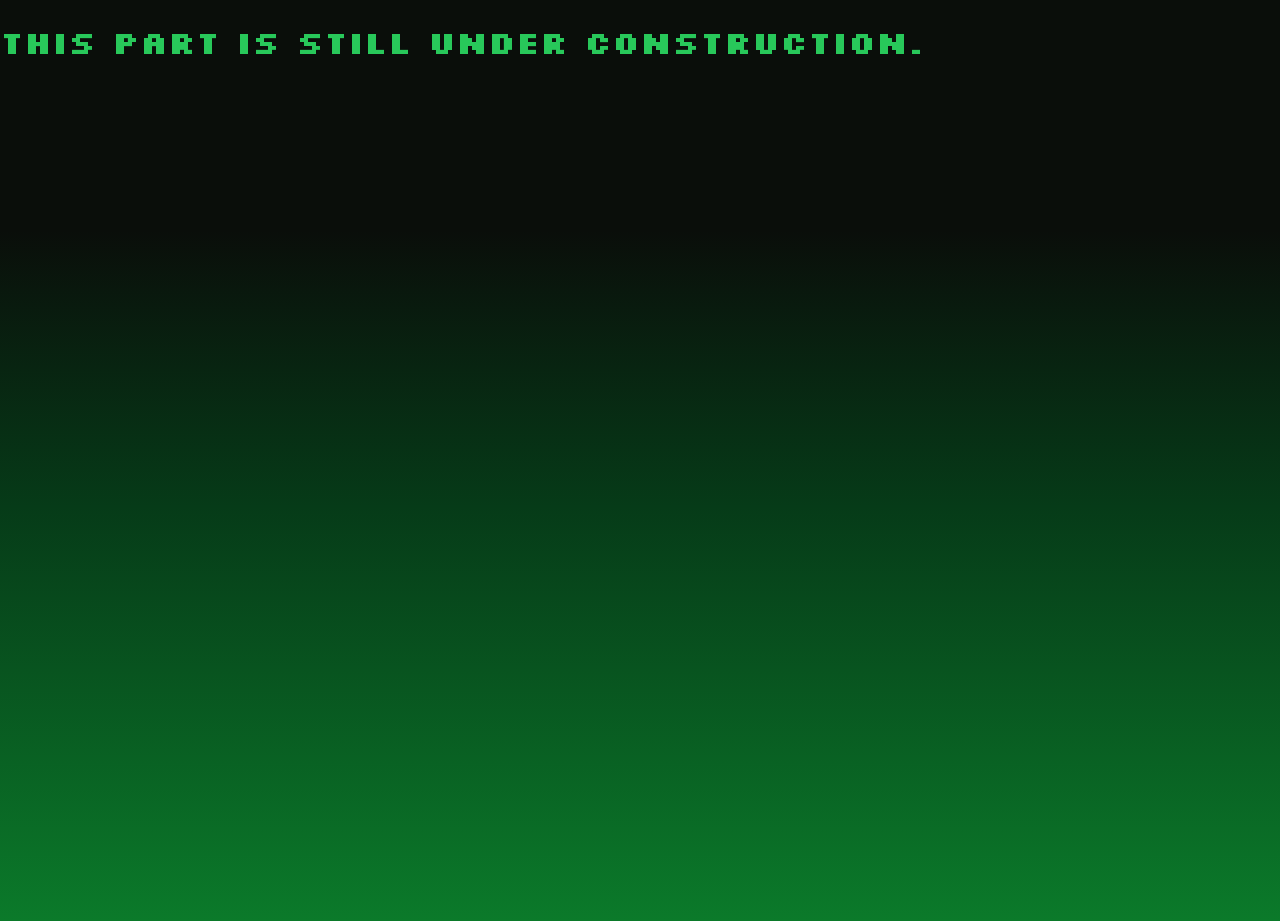
==== blog.html @ 16df89c4 "first version of website" ====
<!DOCTYPE html>
<html lang="en">
<head>
	<link rel="stylesheet" href="https://fonts.googleapis.com/css2?family=Silkscreen&display=swap">
    	<title>Martin Stubna Blog</title>
	<style>	
		html {font-family: "Silkscreen", sans-serif; scroll-behavior: smooth;}
		body {margin: 0; min-height: 100vh; background: linear-gradient(to bottom, #0a0e0a 0%, #0a0e0a 25%,#063b18 55%, #0b7a2a 100%);}
		h1   {color: #28c85a;}
	</style>
</head>

<body>
<h1 class="title">
This Part is still under Construction.
</h1>

</body>


</html>
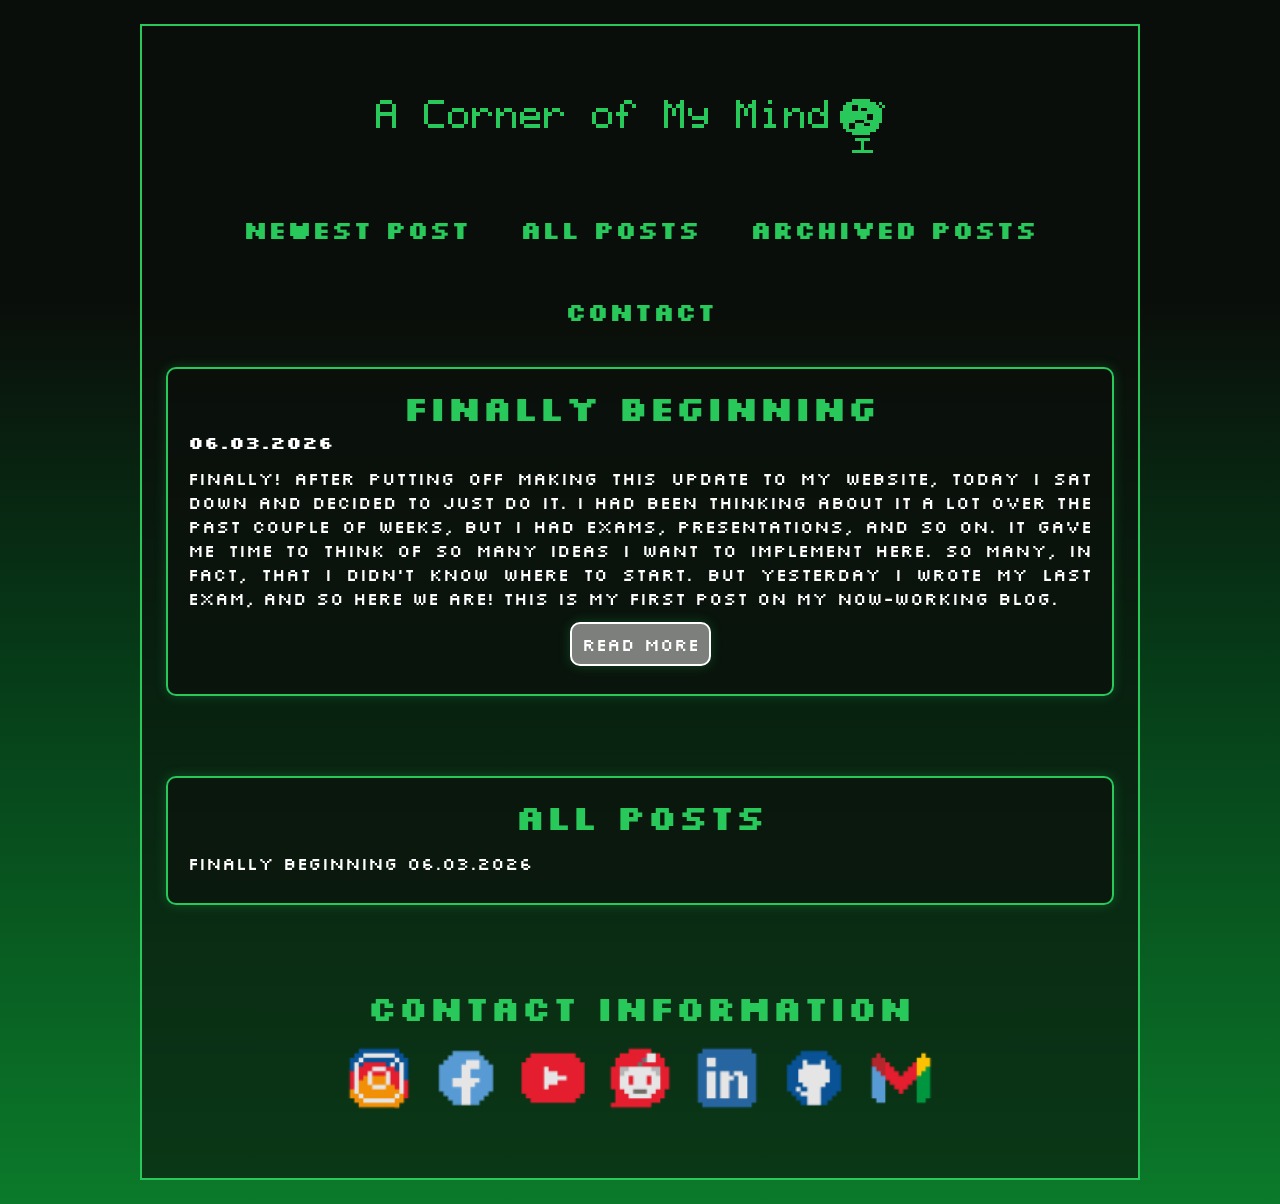
==== commit 6e98939e: "blog added and small other changes" ====
--- a/blog.html
+++ b/blog.html
@@ -2,19 +2,88 @@
 <html lang="en">
 <head>
 	<link rel="stylesheet" href="https://fonts.googleapis.com/css2?family=Silkscreen&display=swap">
-    	<title>Martin Stubna Blog</title>
-	<style>	
-		html {font-family: "Silkscreen", sans-serif; scroll-behavior: smooth;}
-		body {margin: 0; min-height: 100vh; background: linear-gradient(to bottom, #0a0e0a 0%, #0a0e0a 25%,#063b18 55%, #0b7a2a 100%);}
-		h1   {color: #28c85a;}
+    <link rel="stylesheet" href="style.css">
+	<title>Martin Stubna Blog</title>
+	<style>
+		.read-more-button{
+			display: inline-block;
+			padding: 8px 10px;
+			border: 2px solid #ffffff;
+			border-radius: 10px;
+			background: rgba(202, 198, 198, 0.6);
+			box-shadow: 0 0 12px rgba(40, 200, 90, 0.25);
+		}
 	</style>
 </head>
 
 <body>
-<h1 class="title">
-This Part is still under Construction.
-</h1>
+    <div class="container">
+		<header>
+			<div class="title">
+				<h1 class="title_header">
+					<img src="img/a-corner-of-my-mind.gif" alt="Blog of Martin Stubna" class="title_gif">				
+				</h1>
+			</div>
+		</header>
 
+		<nav>
+            <a href="#newest"><strong>Newest Post</strong></a>
+            <a href="#list"><strong>All Posts</strong></a>
+            <a href="Blogposts/Archive.html"><strong>Archived Posts</strong></a>
+            <a href="#contact"><strong>Contact</strong></a>
+        </nav>
+
+		<section id="newest">
+			<div class="link-box">
+				<article>
+					<h2>Finally Beginning <p> 06.03.2026</p></h2>
+					<p>
+						Finally! After putting off making this update to my website, today I sat down and decided to just do it.
+ 						I had been thinking about it a lot over the past couple of weeks, but I had exams, presentations, and so on.
+ 						It gave me time to think of so many ideas I want to implement here. So many, in fact, that I didn’t know where to start.
+  						But yesterday I wrote my last exam, and so here we are! This is my first post on my now-working blog.					
+					</p>
+					<p class="read-more-button"><a href="Blogposts/Fist_post.html" style="font-size: 18px;"> Read more</a></p>
+				</article>
+			</div>
+		</section>
+
+		<section id="list">
+			<div class="link-box">
+				<h2>All Posts</h2>
+				<p><a href="Blogposts/Fist_post.html" style="font-size: 18px;"> Finally Beginning 				06.03.2026</a></p>
+			</div>
+		</section>
+
+		<section id="contact">
+            <h2 class="centered">Contact Information</h2>
+            <div class="social-row">
+                <a href="https://www.instagram.com/martinstubna/" target="_blank" rel="noopener noreferrer" aria-label="Instagram">
+                    <img src="img/icons8-instagram-50.png" alt="Instagram" class="social-icon">
+                </a>
+                <a href="https://www.facebook.com/martin.stubna1/" target="_blank" rel="noopener noreferrer" aria-label="Facebook">
+                    <img src="img/icons8-facebook-50.png" alt="Facebook" class="social-icon">
+                </a>
+                <a href="https://www.youtube.com/@Martin-ib3rj" target="_blank" rel="noopener noreferrer" aria-label="Youtube">
+                    <img src="img/icons8-youtube-50.png" alt="Youtube" class="social-icon">
+                </a>
+                <a href="#" target="_blank" rel="noopener noreferrer" aria-label="Reddit">
+                    <img src="img/icons8-reddit-50.png" alt="Reddit" class="social-icon"> 
+                </a>
+                <a href="#" target="_blank" rel="noopener noreferrer" aria-label="LinkedIn">
+                    <img src="img/icons8-linkedin-50.png" alt="LinkedIn" class="social-icon">
+                </a>
+                <a href="https://github.com/Martin-SNV" target="_blank" rel="noopener noreferrer" aria-label="GitHub">
+                    <img src="img/icons8-github-50.png" alt="GitHub" class="social-icon">
+                </a>
+                <img src="img/icons8-gmail-50.png" alt="Email" id="Mail" class="social-icon">
+            </div>
+            <script>
+                document.getElementById("Mail").onclick = () =>
+                navigator.clipboard.writeText("martinstubnaofficial@gmail.com");
+            </script>
+        </section>
+	</div>
 </body>
 
 
--- a/style.css
+++ b/style.css
@@ -0,0 +1,141 @@
+html {
+    font-family: "Silkscreen", sans-serif;
+    scroll-behavior: smooth;
+}
+
+body {
+    margin: 0;
+    min-height: 100vh;
+    background: linear-gradient(to bottom, #0a0e0a 0%, #0a0e0a 25%, #063b18 55%, #0b7a2a 100%);
+}
+
+h1 {
+    color: #28c85a;
+    font-size: 45px;
+}
+
+h2 {
+    color: #28c85a;
+    font-size: 35px;
+    margin: 0 0 12px 0;
+}
+
+h3 {
+    color: #28c85a;
+    font-size: 25px;
+    margin: 24px 0 12px 0;
+}
+
+a, a:visited {
+    color: rgb(255, 255, 255);
+    text-decoration: none;
+}
+
+p {
+    color: rgb(255, 255, 255);
+    font-size: 18px;
+    text-align: justify;
+    margin: 0 0 12px 0;
+}
+
+section {
+    padding: 40px 0;
+}
+
+.centered {
+    text-align: center;
+}
+
+.container {
+    width: min(1000px, 92vw);
+    margin: 24px auto;
+    padding: 24px;
+    border: 2px solid #28c85a;
+    background: rgba(10, 14, 10, 0.6);
+    box-sizing: border-box;
+}
+
+.link-box {
+    display: block;
+    padding: 16px 20px;
+    border: 2px solid #28c85a;
+    border-radius: 10px;
+    background: rgba(10, 14, 10, 0.6);
+    box-shadow: 0 0 12px rgba(40, 200, 90, 0.25);
+    text-align: center;
+}
+
+.title {
+    display: flex;
+    flex-direction: row;
+    gap: 15px;
+    align-items: center;
+}
+
+.spacer {
+    width: 100px;
+}
+
+.title_header {
+    flex: 1;
+    min-width: 0;
+    text-align: center;
+}
+
+.title_gif {
+    max-width: 100%;
+    height: auto;
+}
+
+.title_photo {
+    max-width: 150px;
+    height: auto;
+}
+
+nav a:link,
+nav a:visited,
+nav a:hover,
+nav a:focus,
+nav a:active {
+    color: #28c85a;
+    text-decoration: none;
+}
+
+nav {
+    color: #28c85a;
+    font-size: 25px;
+    display: flex;
+    flex-direction: row;
+    flex-wrap: wrap;
+    gap: 50px;
+    justify-content: center;
+    align-items: center;
+}
+
+.photo-grid {
+    display: grid;
+    grid-template-columns: repeat(auto-fit, minmax(220px, 1fr));
+    gap: 15px;
+}
+
+.images {
+    width: 100%;
+    height: 220px;
+    object-fit: cover;
+}
+
+.social-row {
+    display: flex;
+    flex-direction: row;
+    flex-wrap: wrap;
+    gap: 15px;
+    justify-content: center;
+    align-items: center;
+}
+
+.social-icon {
+    width: 72px;
+    height: 72px;
+    object-fit: contain;
+    display: block;
+}
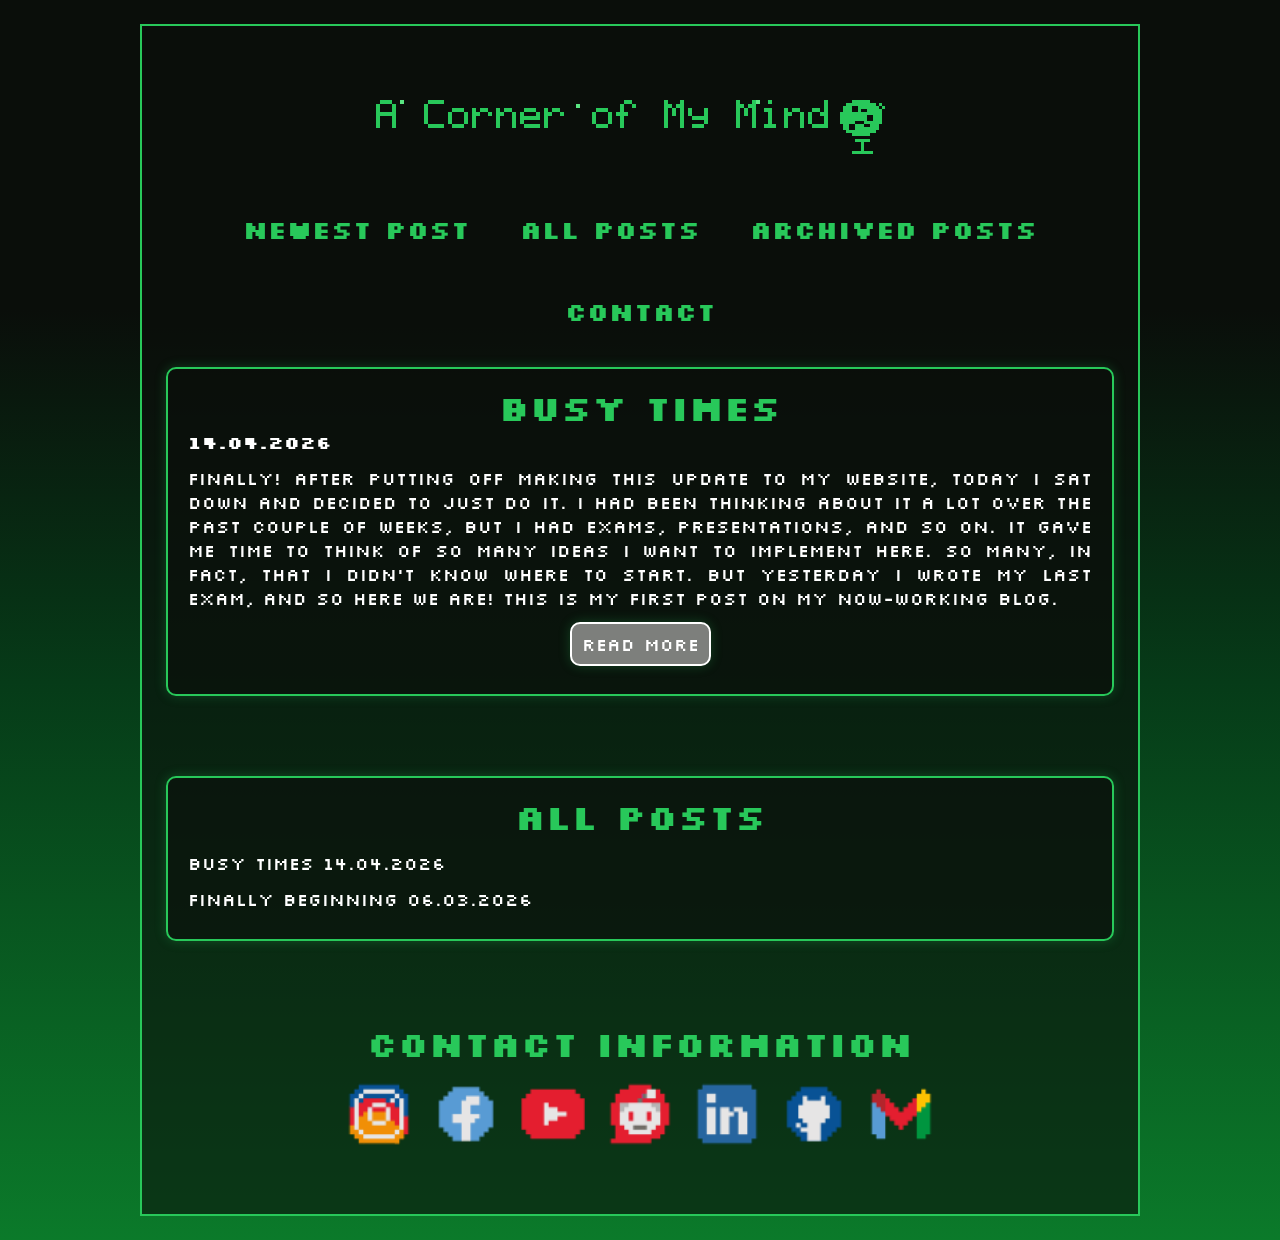
==== commit 5e37cefb: "second blog post" ====
--- a/blog.html
+++ b/blog.html
@@ -36,14 +36,14 @@
 		<section id="newest">
 			<div class="link-box">
 				<article>
-					<h2>Finally Beginning <p> 06.03.2026</p></h2>
+					<h2>Busy Times <p> 14.04.2026</p></h2>
 					<p>
 						Finally! After putting off making this update to my website, today I sat down and decided to just do it.
  						I had been thinking about it a lot over the past couple of weeks, but I had exams, presentations, and so on.
  						It gave me time to think of so many ideas I want to implement here. So many, in fact, that I didn’t know where to start.
   						But yesterday I wrote my last exam, and so here we are! This is my first post on my now-working blog.					
 					</p>
-					<p class="read-more-button"><a href="Blogposts/Fist_post.html" style="font-size: 18px;"> Read more</a></p>
+					<p class="read-more-button"><a href="Blogposts/Second_post.html" style="font-size: 18px;"> Read more</a></p>
 				</article>
 			</div>
 		</section>
@@ -51,6 +51,7 @@
 		<section id="list">
 			<div class="link-box">
 				<h2>All Posts</h2>
+				<p><a href="Blogposts/Second_post.html" style="font-size: 18px;"> Busy Times	 				14.04.2026</a></p>
 				<p><a href="Blogposts/Fist_post.html" style="font-size: 18px;"> Finally Beginning 				06.03.2026</a></p>
 			</div>
 		</section>
--- a/style.css
+++ b/style.css
@@ -1,141 +1,160 @@
-html {
-    font-family: "Silkscreen", sans-serif;
-    scroll-behavior: smooth;
-}
-
-body {
-    margin: 0;
-    min-height: 100vh;
-    background: linear-gradient(to bottom, #0a0e0a 0%, #0a0e0a 25%, #063b18 55%, #0b7a2a 100%);
-}
-
-h1 {
-    color: #28c85a;
-    font-size: 45px;
-}
-
-h2 {
-    color: #28c85a;
-    font-size: 35px;
-    margin: 0 0 12px 0;
-}
-
-h3 {
-    color: #28c85a;
-    font-size: 25px;
-    margin: 24px 0 12px 0;
-}
-
-a, a:visited {
-    color: rgb(255, 255, 255);
-    text-decoration: none;
-}
-
-p {
-    color: rgb(255, 255, 255);
-    font-size: 18px;
-    text-align: justify;
-    margin: 0 0 12px 0;
-}
-
-section {
-    padding: 40px 0;
-}
-
-.centered {
-    text-align: center;
-}
-
-.container {
-    width: min(1000px, 92vw);
-    margin: 24px auto;
-    padding: 24px;
-    border: 2px solid #28c85a;
-    background: rgba(10, 14, 10, 0.6);
-    box-sizing: border-box;
-}
-
-.link-box {
-    display: block;
-    padding: 16px 20px;
-    border: 2px solid #28c85a;
-    border-radius: 10px;
-    background: rgba(10, 14, 10, 0.6);
-    box-shadow: 0 0 12px rgba(40, 200, 90, 0.25);
-    text-align: center;
-}
-
-.title {
-    display: flex;
-    flex-direction: row;
-    gap: 15px;
-    align-items: center;
-}
-
-.spacer {
-    width: 100px;
-}
-
-.title_header {
-    flex: 1;
-    min-width: 0;
-    text-align: center;
-}
-
-.title_gif {
-    max-width: 100%;
-    height: auto;
-}
-
-.title_photo {
-    max-width: 150px;
-    height: auto;
-}
-
-nav a:link,
-nav a:visited,
-nav a:hover,
-nav a:focus,
-nav a:active {
-    color: #28c85a;
-    text-decoration: none;
-}
-
-nav {
-    color: #28c85a;
-    font-size: 25px;
-    display: flex;
-    flex-direction: row;
-    flex-wrap: wrap;
-    gap: 50px;
-    justify-content: center;
-    align-items: center;
-}
-
-.photo-grid {
-    display: grid;
-    grid-template-columns: repeat(auto-fit, minmax(220px, 1fr));
-    gap: 15px;
-}
-
-.images {
-    width: 100%;
-    height: 220px;
-    object-fit: cover;
-}
-
-.social-row {
-    display: flex;
-    flex-direction: row;
-    flex-wrap: wrap;
-    gap: 15px;
-    justify-content: center;
-    align-items: center;
-}
-
-.social-icon {
-    width: 72px;
-    height: 72px;
-    object-fit: contain;
-    display: block;
+html {
+    font-family: "Silkscreen", sans-serif;
+    scroll-behavior: smooth;
+}
+
+body {
+    margin: 0;
+    min-height: 100vh;
+    background: linear-gradient(to bottom, #0a0e0a 0%, #0a0e0a 25%, #063b18 55%, #0b7a2a 100%);
+}
+
+h1 {
+    color: #28c85a;
+    font-size: 45px;
+}
+
+h2 {
+    color: #28c85a;
+    font-size: 35px;
+    margin: 0 0 12px 0;
+}
+
+h3 {
+    color: #28c85a;
+    font-size: 25px;
+    margin: 24px 0 12px 0;
+}
+
+a, a:visited {
+    color: rgb(255, 255, 255);
+    text-decoration: none;
+}
+
+p {
+    color: rgb(255, 255, 255);
+    font-size: 18px;
+    text-align: justify;
+    margin: 0 0 12px 0;
+}
+
+section {
+    padding: 40px 0;
+}
+
+.centered {
+    text-align: center;
+}
+
+.container {
+    width: min(1000px, 92vw);
+    margin: 24px auto;
+    padding: 24px;
+    border: 2px solid #28c85a;
+    background: rgba(10, 14, 10, 0.6);
+    box-sizing: border-box;
+}
+
+.link-box {
+    display: block;
+    padding: 16px 20px;
+    border: 2px solid #28c85a;
+    border-radius: 10px;
+    background: rgba(10, 14, 10, 0.6);
+    box-shadow: 0 0 12px rgba(40, 200, 90, 0.25);
+    text-align: center;
+}
+
+.title {
+    display: flex;
+    flex-direction: row;
+    gap: 15px;
+    align-items: center;
+}
+
+.spacer {
+    width: 100px;
+}
+
+.title_header {
+    flex: 1;
+    min-width: 0;
+    text-align: center;
+}
+
+.title_gif {
+    max-width: 100%;
+    height: auto;
+}
+
+.title_photo {
+    max-width: 150px;
+    height: auto;
+}
+
+nav a:link,
+nav a:visited,
+nav a:hover,
+nav a:focus,
+nav a:active {
+    color: #28c85a;
+    text-decoration: none;
+}
+
+nav {
+    color: #28c85a;
+    font-size: 25px;
+    display: flex;
+    flex-direction: row;
+    flex-wrap: wrap;
+    gap: 50px;
+    justify-content: center;
+    align-items: center;
+}
+
+.photo-grid {
+    display: grid;
+    grid-template-columns: repeat(auto-fit, minmax(220px, 1fr));
+    gap: 15px;
+}
+
+.images {
+    width: 100%;
+    height: 220px;
+    object-fit: cover;
+}
+
+.blog-photo-grid {
+    display: grid;
+    grid-template-columns: repeat(auto-fit, minmax(450px, 1fr));
+    align-items: center;
+    gap: 30px;
+}
+
+.blog-images-wide{
+    width: 100%;
+    height: 220px;
+    object-fit: cover;
+}
+.blog-images-tall{
+    width: 75%;
+    height: 450px;
+    object-fit: cover;
+}
+
+
+.social-row {
+    display: flex;
+    flex-direction: row;
+    flex-wrap: wrap;
+    gap: 15px;
+    justify-content: center;
+    align-items: center;
+}
+
+.social-icon {
+    width: 72px;
+    height: 72px;
+    object-fit: contain;
+    display: block;
 }
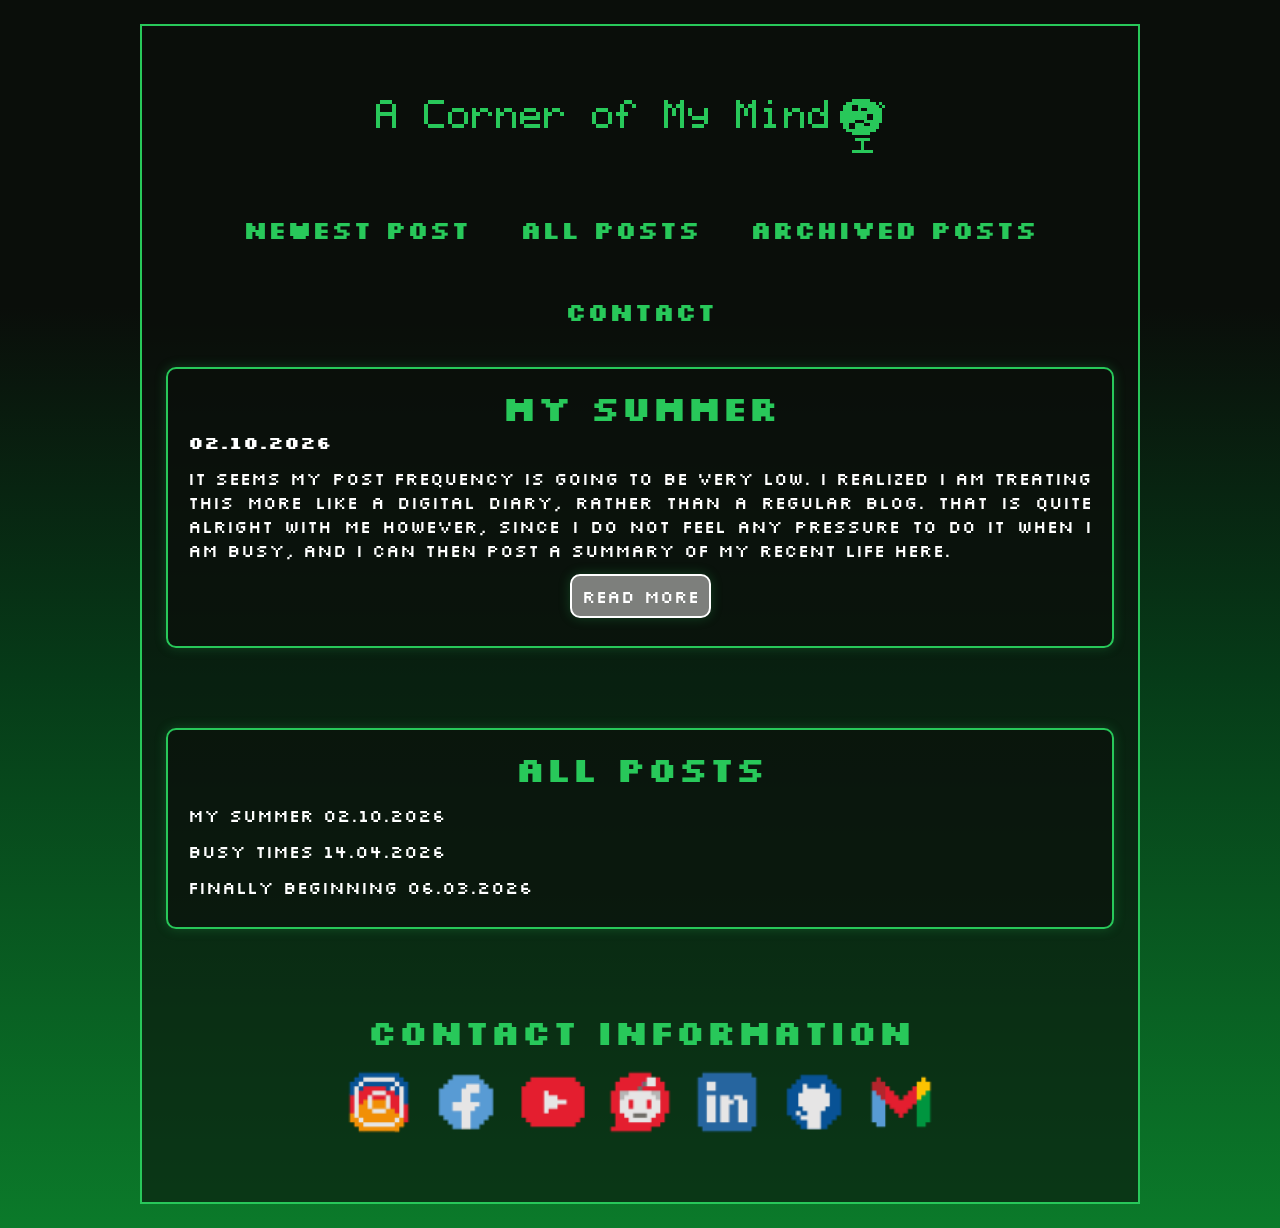
==== commit 31ab2dac: "Add summer blog post dated 2 October 2026" ====
--- a/blog.html
+++ b/blog.html
@@ -36,14 +36,11 @@
 		<section id="newest">
 			<div class="link-box">
 				<article>
-					<h2>Busy Times <p> 14.04.2026</p></h2>
+					<h2>My Summer <p> 02.10.2026</p></h2>
 					<p>
-						Finally! After putting off making this update to my website, today I sat down and decided to just do it.
- 						I had been thinking about it a lot over the past couple of weeks, but I had exams, presentations, and so on.
- 						It gave me time to think of so many ideas I want to implement here. So many, in fact, that I didn’t know where to start.
-  						But yesterday I wrote my last exam, and so here we are! This is my first post on my now-working blog.					
+						It seems my post frequency is going to be very low. I realized I am treating this more like a digital diary, rather than a regular blog. That is quite alright with me however, since I do not feel any pressure to do it when I am busy, and I can then post a summary of my recent life here.
 					</p>
-					<p class="read-more-button"><a href="Blogposts/Second_post.html" style="font-size: 18px;"> Read more</a></p>
+					<p class="read-more-button"><a href="Blogposts/Third_post.html" style="font-size: 18px;"> Read more</a></p>
 				</article>
 			</div>
 		</section>
@@ -51,6 +48,7 @@
 		<section id="list">
 			<div class="link-box">
 				<h2>All Posts</h2>
+				<p><a href="Blogposts/Third_post.html" style="font-size: 18px;"> My Summer				02.10.2026</a></p>
 				<p><a href="Blogposts/Second_post.html" style="font-size: 18px;"> Busy Times	 				14.04.2026</a></p>
 				<p><a href="Blogposts/Fist_post.html" style="font-size: 18px;"> Finally Beginning 				06.03.2026</a></p>
 			</div>
--- a/style.css
+++ b/style.css
@@ -133,7 +133,7 @@
 
 .blog-images-wide{
     width: 100%;
-    height: 220px;
+    height: auto;
     object-fit: cover;
 }
 .blog-images-tall{
